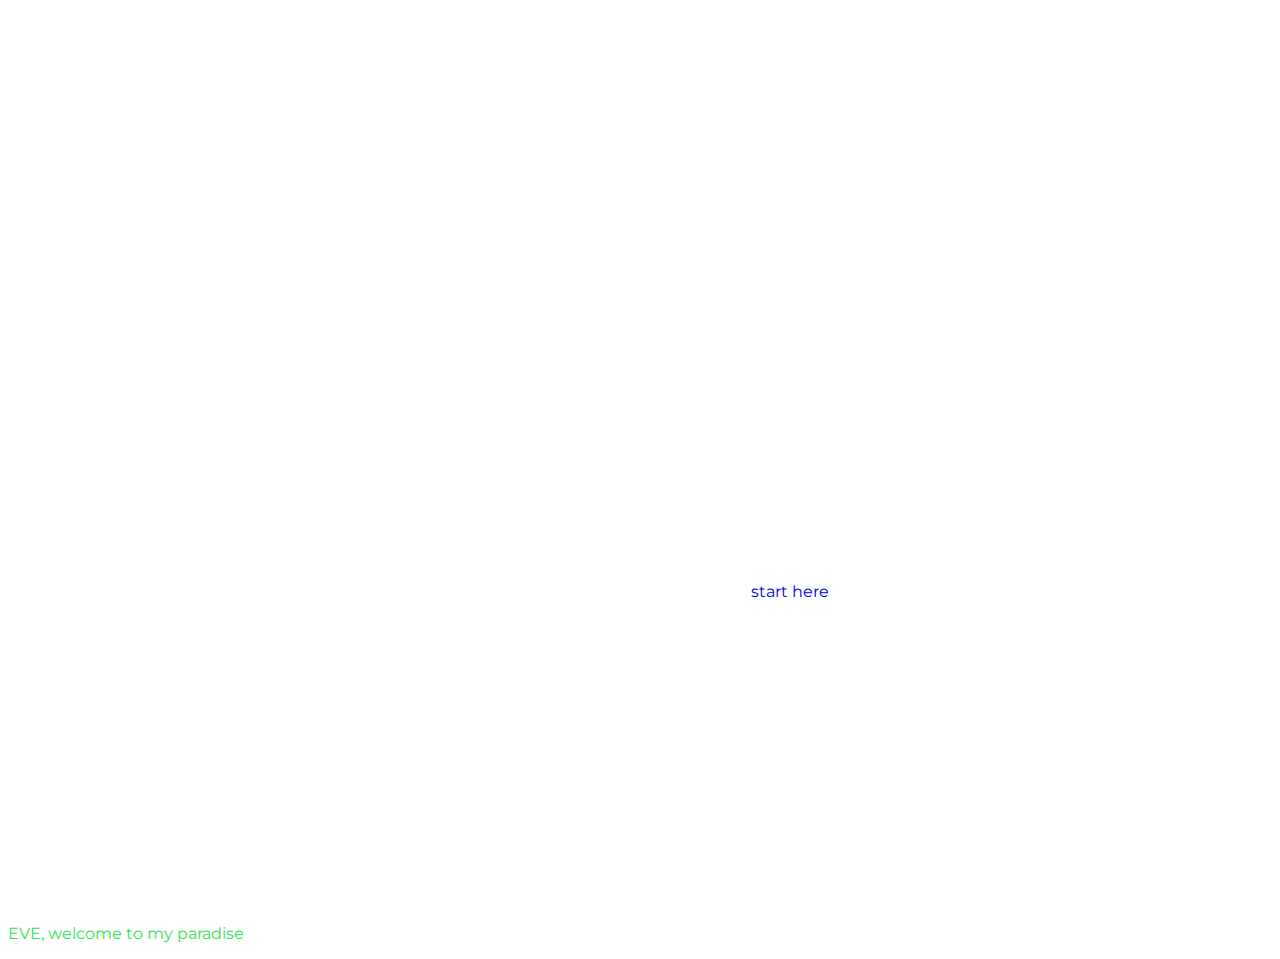
==== landing page/index.html @ 76021b3b "landing page w/ css" ====
<!DOCTYPE html>
<head>
  <title>Fullscreen Video Background</title>
  <link rel="stylesheet" href="style.css">
</head>

<body>

    <section class="wrapper">
      <div clsss="video-wrap">
        <video src="clouds.mp4" autoplay="" loop=""></Video>
      </div>
      <div class="overlay"></div>
      <div class="landing text">
        <h1>Video landing page</h1>
        <h3>full screen video background</h3>
        <a href="£link to home page here" class="btn">start here</a>
      </div>
    </section>



      <p>EVE, welcome to my paradise</p>



</body>
</html>
---- landing page/style.css ----
@import url('https://fonts.googleapis.com/css?family=Montserrat:400,600');

 body {
    font-family: 'Montserrat', sans-serif;
    color:  #2DE350
 }
 section {
    max-width: 57%;
    margin: auto;
    text-align: center;
 }
 .wrapper {
     height: 100vh;
     display: flex;
     align-items: center;
     color: #FFF;
 }
 .video-wrap {
      position: absolute;
      top: 0;
      left: 0;
      width: 100%;
      height:100%;
      overflow: hidden;
}
.video-wrap video {
      min-width: 100%;
      min-height: 100%;
}
.overlay {
      z-index: 1;
      height: 100%
      width: 100%
      top: 0;
      left:0;
      background: #2D3E50
      position: absolute;
      opacity: .7;
}
.landing-text {
      z-index:2;
}
h1 {
      font-weight: 600;
      font-size: 380%;
}
h3 {
    font-size:230%
    font-weight: 400;
    margin-top: -4%;
    padding-bottom: 3%;
}
.btn {
    text-decoration: none;
    color: #FFF
    font-size: 140%
    background: #2A80B9
    padding: 2% 3%;
    border-radius: 5px;
}
p {
    font-size: 130%
    padding: 3%;
}
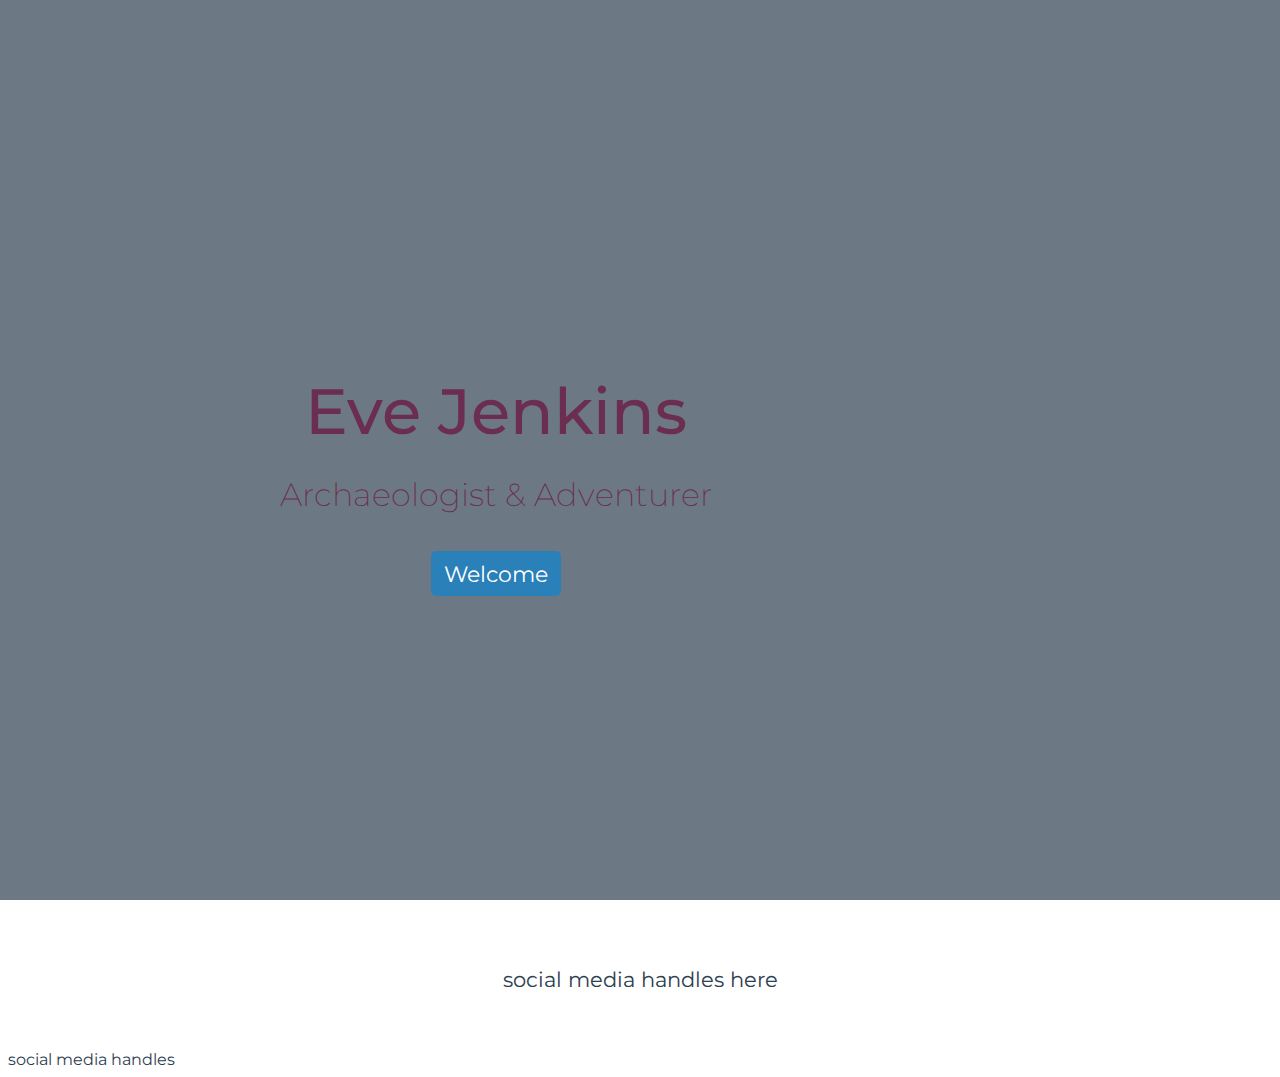
==== commit e59103bc: "This is about / landing 26/11/19" ====
--- a/landing page/index.html
+++ b/landing page/index.html
@@ -1,28 +1,25 @@
 <!DOCTYPE html>
 <head>
-  <title>Fullscreen Video Background</title>
-  <link rel="stylesheet" href="style.css">
+  <title>Site Entrance</title>
+  <link rel="stylesheet" type="text/css" href="style2.css">
 </head>
 
 <body>
 
-    <section class="wrapper">
-      <div clsss="video-wrap">
-        <video src="clouds.mp4" autoplay="" loop=""></Video>
-      </div>
-      <div class="overlay"></div>
-      <div class="landing text">
-        <h1>Video landing page</h1>
-        <h3>full screen video background</h3>
-        <a href="£link to home page here" class="btn">start here</a>
-      </div>
-    </section>
+	<section class="wrapper">
+		<div class="video-wrap">
+			<video src="clouds.mp4" autoplay="" loop=""></video>
+		</div>
+		<div class="overlay"></div>
+		<div class="landing-text">
+			<h1>Eve Jenkins</h1>
+			<h3>Archaeologist & Adventurer </h3>
+			<a href="homepage link" class="btn">Welcome</a>
+		</div>
+	</section>
 
+      <p>social media handles here</p>
 
-
-      <p>EVE, welcome to my paradise</p>
-
-
-
+<footer>social media handles</footer>
 </body>
 </html>
--- a/landing page/style2.css
+++ b/landing page/style2.css
@@ -0,0 +1,67 @@
+@import url('https://fonts.googleapis.com/css?family=Montserrat:400,600');
+
+body {
+	font-family: 'Montserrat', sans-serif;
+	color: #2D3E50;
+}
+section {
+	max-width: 57%;
+	margin: auto;
+	text-align: center;
+}
+.wrapper {
+	height: 100vh;
+	display: flex;
+	align-items: center;
+	color: #6B2E50;
+}
+.video-wrap {
+	position: absolute;
+	top: 0;
+	left: 0;
+	width: 100%;
+	height: 100%;
+	overflow: hidden;
+}
+.video-wrap video {
+	min-width: 100%;
+	min-height: 100%;
+}
+.overlay {
+	z-index: 1;
+	height: 100%;
+	width: 100%;
+	top: 0;
+	left: 0;
+	background: #2D3E50;
+	position: absolute;
+	opacity: .7;
+}
+.landing-text {
+	z-index: 2;
+}
+h1 {
+	font-weight: 500;
+	font-size: 400%;
+	text-align: center;
+}
+h3 {
+	font-size: 200%;
+	font-weight: 200;
+	margin-top: -4%;
+	padding-bottom: 3%;
+	text-align: center;
+}
+.btn {
+	text-decoration: none;
+	color: #FFF;
+	font-size: 140%;
+	background: #2A80B9;
+	padding: 2% 3%;
+	border-radius: 5px;
+}
+p {
+	font-size: 130%;
+	padding: 3%;
+	text-align: center;
+}
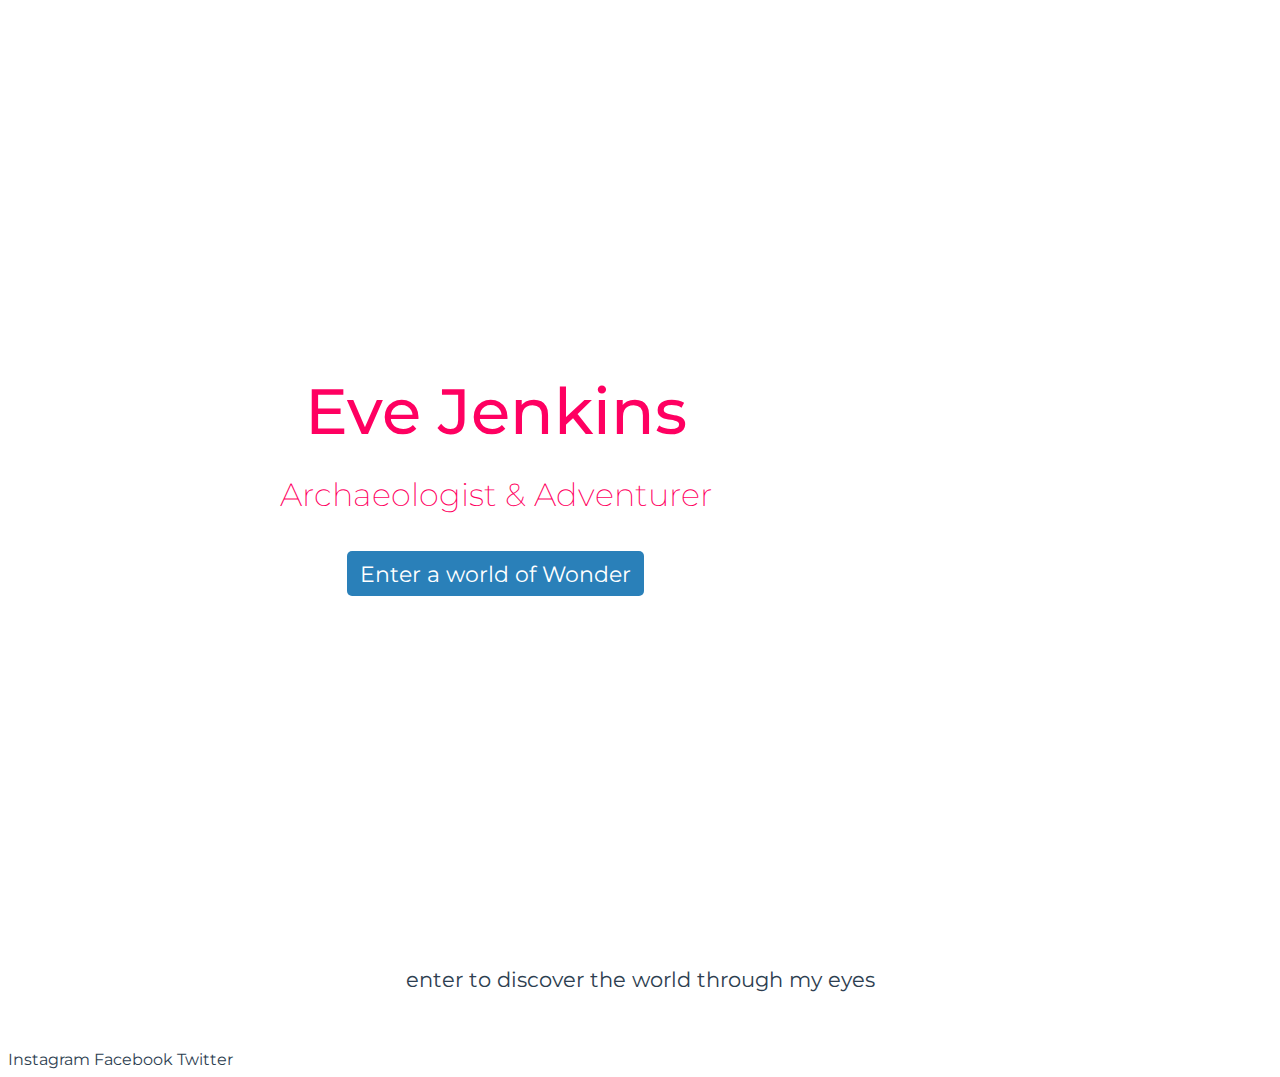
==== commit ce219a31: "about and landing real!!" ====
--- a/landing page/index.html
+++ b/landing page/index.html
@@ -8,18 +8,17 @@
 
 	<section class="wrapper">
 		<div class="video-wrap">
-			<video src="clouds.mp4" autoplay="" loop=""></video>
+			<video playinsline autoplay muted loop src="171124_B1_HD_001.mp4"></video>
 		</div>
-		<div class="overlay"></div>
 		<div class="landing-text">
 			<h1>Eve Jenkins</h1>
 			<h3>Archaeologist & Adventurer </h3>
-			<a href="homepage link" class="btn">Welcome</a>
+			<a href=" link here" class="btn">Enter a world of Wonder</a>
 		</div>
 	</section>
 
-      <p>social media handles here</p>
+      <p>enter to discover the world through my eyes</p>
 
-<footer>social media handles</footer>
+<footer>Instagram Facebook Twitter</footer>
 </body>
 </html>
--- a/landing page/style2.css
+++ b/landing page/style2.css
@@ -13,7 +13,7 @@
 	height: 100vh;
 	display: flex;
 	align-items: center;
-	color: #6B2E50;
+	color: #FF0061;
 }
 .video-wrap {
 	position: absolute;
@@ -65,3 +65,6 @@
 	padding: 3%;
 	text-align: center;
 }
+footer {
+	align-items: center;
+}
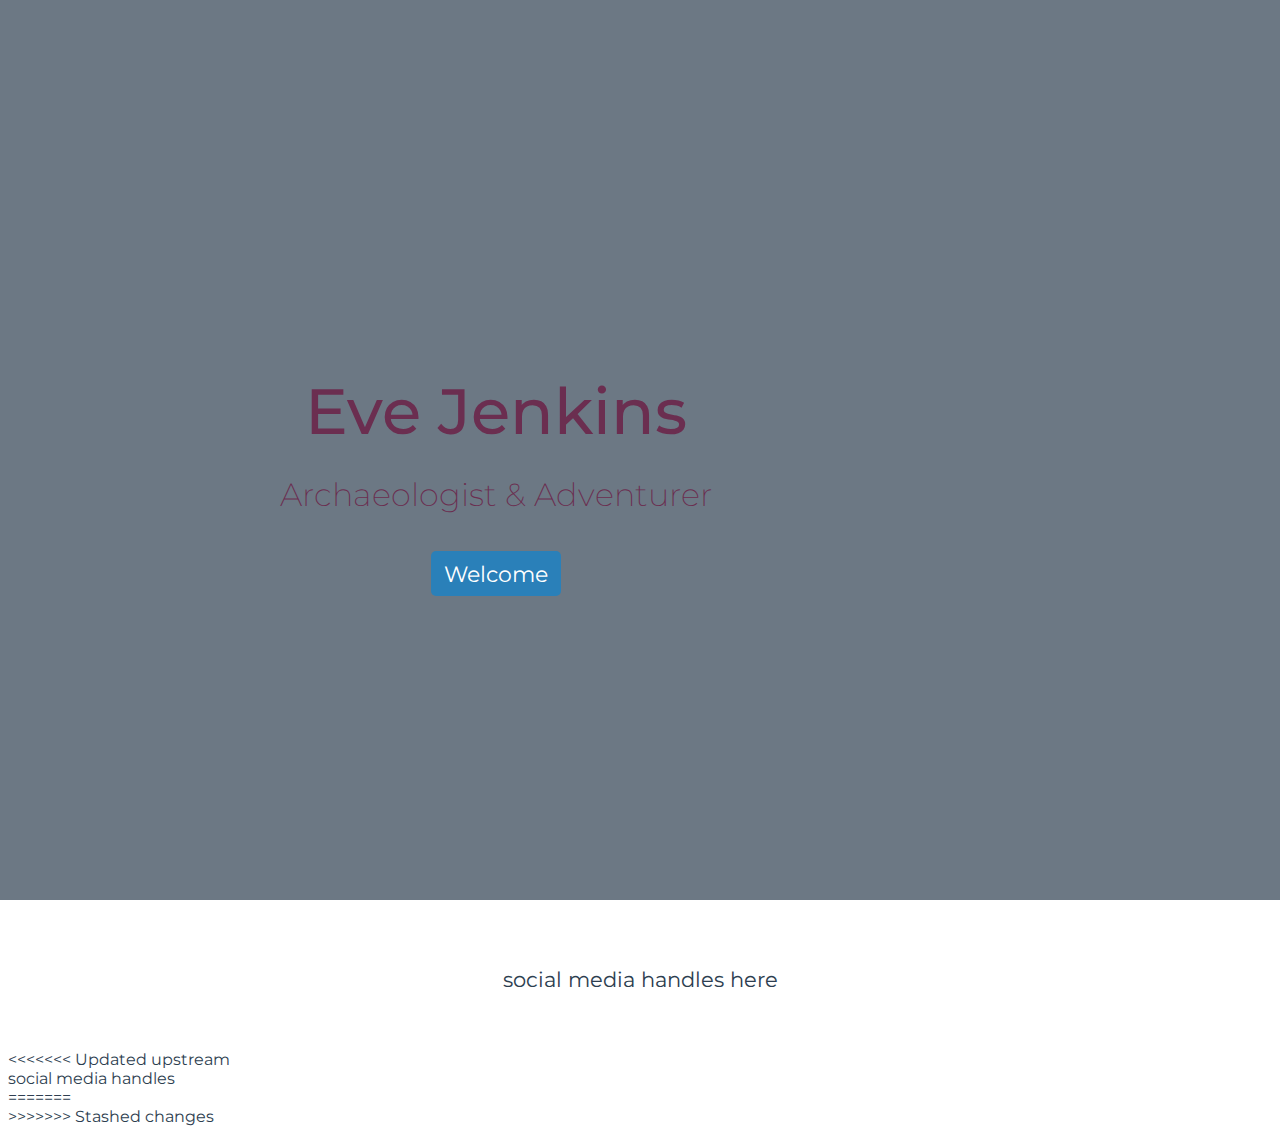
==== commit dc588345: "moving landing to right branch ?" ====
--- a/landing page/index.html
+++ b/landing page/index.html
@@ -8,17 +8,34 @@
 
 	<section class="wrapper">
 		<div class="video-wrap">
-			<video playinsline autoplay muted loop src="171124_B1_HD_001.mp4"></video>
+			<video src="clouds.mp4" autoplay="" loop=""></video>
 		</div>
+		<div class="overlay"></div>
 		<div class="landing-text">
 			<h1>Eve Jenkins</h1>
 			<h3>Archaeologist & Adventurer </h3>
-			<a href=" link here" class="btn">Enter a world of Wonder</a>
+			<a href="homepage link" class="btn">Welcome</a>
 		</div>
 	</section>
 
-      <p>enter to discover the world through my eyes</p>
+      <p>social media handles here</p>
 
-<footer>Instagram Facebook Twitter</footer>
+<<<<<<< Updated upstream
+<footer>social media handles</footer>
+=======
+  <div class="social-icons">
+        <div class="instagram">
+          <!--<i class="fab fa-instagram"></i>-->
+          <a href="https://www.instagram.com/"><i class="fab fa-instagram"></i></a>
+        </div>
+        <div class="facebook">
+          <!--<i class="fab fa-facebook-square"></i>-->
+          <a href="https://en-gb.facebook.com/"><i class="fab fa-facebook-square"></i></a>
+        </div>
+        <div class="twitter">
+          <!--<i class="fab fa-twitter-square"></i>-->
+          <a href="https://twitter.com/?lang=en-gb"><i class="fab fa-twitter-square"></i></a>
+  </div>
+>>>>>>> Stashed changes
 </body>
 </html>
--- a/landing page/style2.css
+++ b/landing page/style2.css
@@ -13,7 +13,7 @@
 	height: 100vh;
 	display: flex;
 	align-items: center;
-	color: #FF0061;
+	color: #6B2E50;
 }
 .video-wrap {
 	position: absolute;
@@ -65,6 +65,19 @@
 	padding: 3%;
 	text-align: center;
 }
-footer {
-	align-items: center;
+<<<<<<< Updated upstream
+=======
+.social-icons div.instagram{
+  background: #F09433;
+background: -moz-linear-gradient(45deg, #F09433 0%, #E6683C 25%, #DC2743 50%, #CC2366 75%, #BC1888 100%);
+background: -webkit-linear-gradient(45deg, #F09433 0%,#E6683C 25%,#DC2743 50%,#CC2366 75%,#BC1888 100%);
+background: linear-gradient(45deg, #F09433 0%,#E6683C 25%,#DC2743 50%,#CC2366 75%,#BC1888 100%);
+filter: progid:DXImageTransform.Microsoft.gradient( startColorstr='#F09433', endColorstr='#BC1888',GradientType=1 );
 }
+.social-icons div.facebook{
+  background: #5178D9;
+}
+.social-icons div.twitter{
+  background: #1DA1F2;
+}
+>>>>>>> Stashed changes
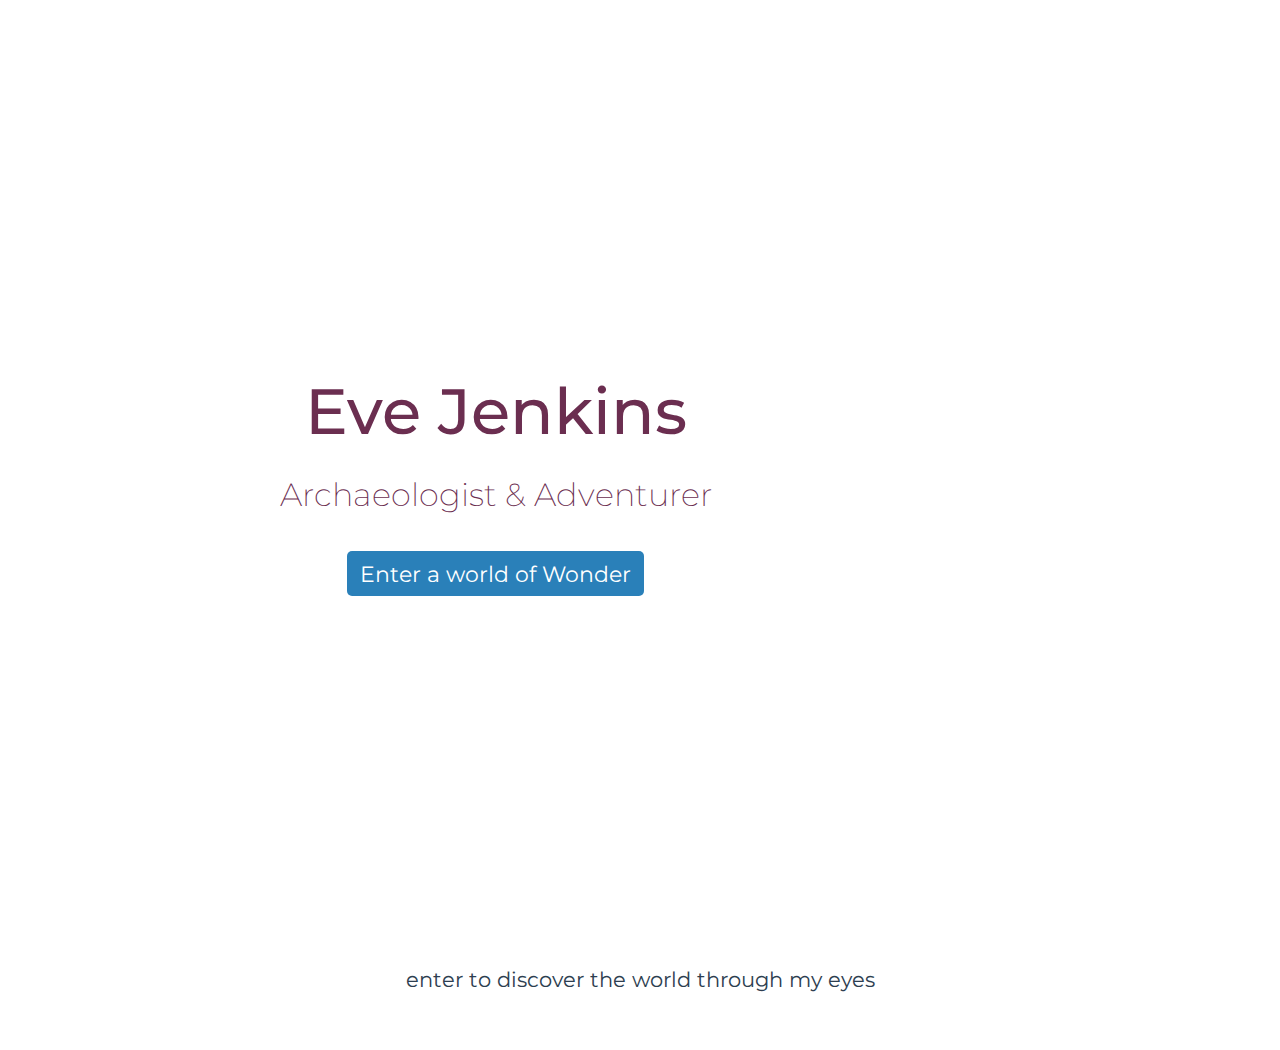
==== commit 998a64f6: "landning complete" ====
--- a/landing page/index.html
+++ b/landing page/index.html
@@ -8,21 +8,17 @@
 
 	<section class="wrapper">
 		<div class="video-wrap">
-			<video src="clouds.mp4" autoplay="" loop=""></video>
+			<video playinsline autoplay muted loop src="222222.mov"></video>
 		</div>
-		<div class="overlay"></div>
 		<div class="landing-text">
 			<h1>Eve Jenkins</h1>
 			<h3>Archaeologist & Adventurer </h3>
-			<a href="homepage link" class="btn">Welcome</a>
+			<a href=" link here" class="btn">Enter a world of Wonder</a>
 		</div>
 	</section>
 
-      <p>social media handles here</p>
+      <p>enter to discover the world through my eyes</p>
 
-<<<<<<< Updated upstream
-<footer>social media handles</footer>
-=======
   <div class="social-icons">
         <div class="instagram">
           <!--<i class="fab fa-instagram"></i>-->
@@ -36,6 +32,5 @@
           <!--<i class="fab fa-twitter-square"></i>-->
           <a href="https://twitter.com/?lang=en-gb"><i class="fab fa-twitter-square"></i></a>
   </div>
->>>>>>> Stashed changes
 </body>
 </html>
